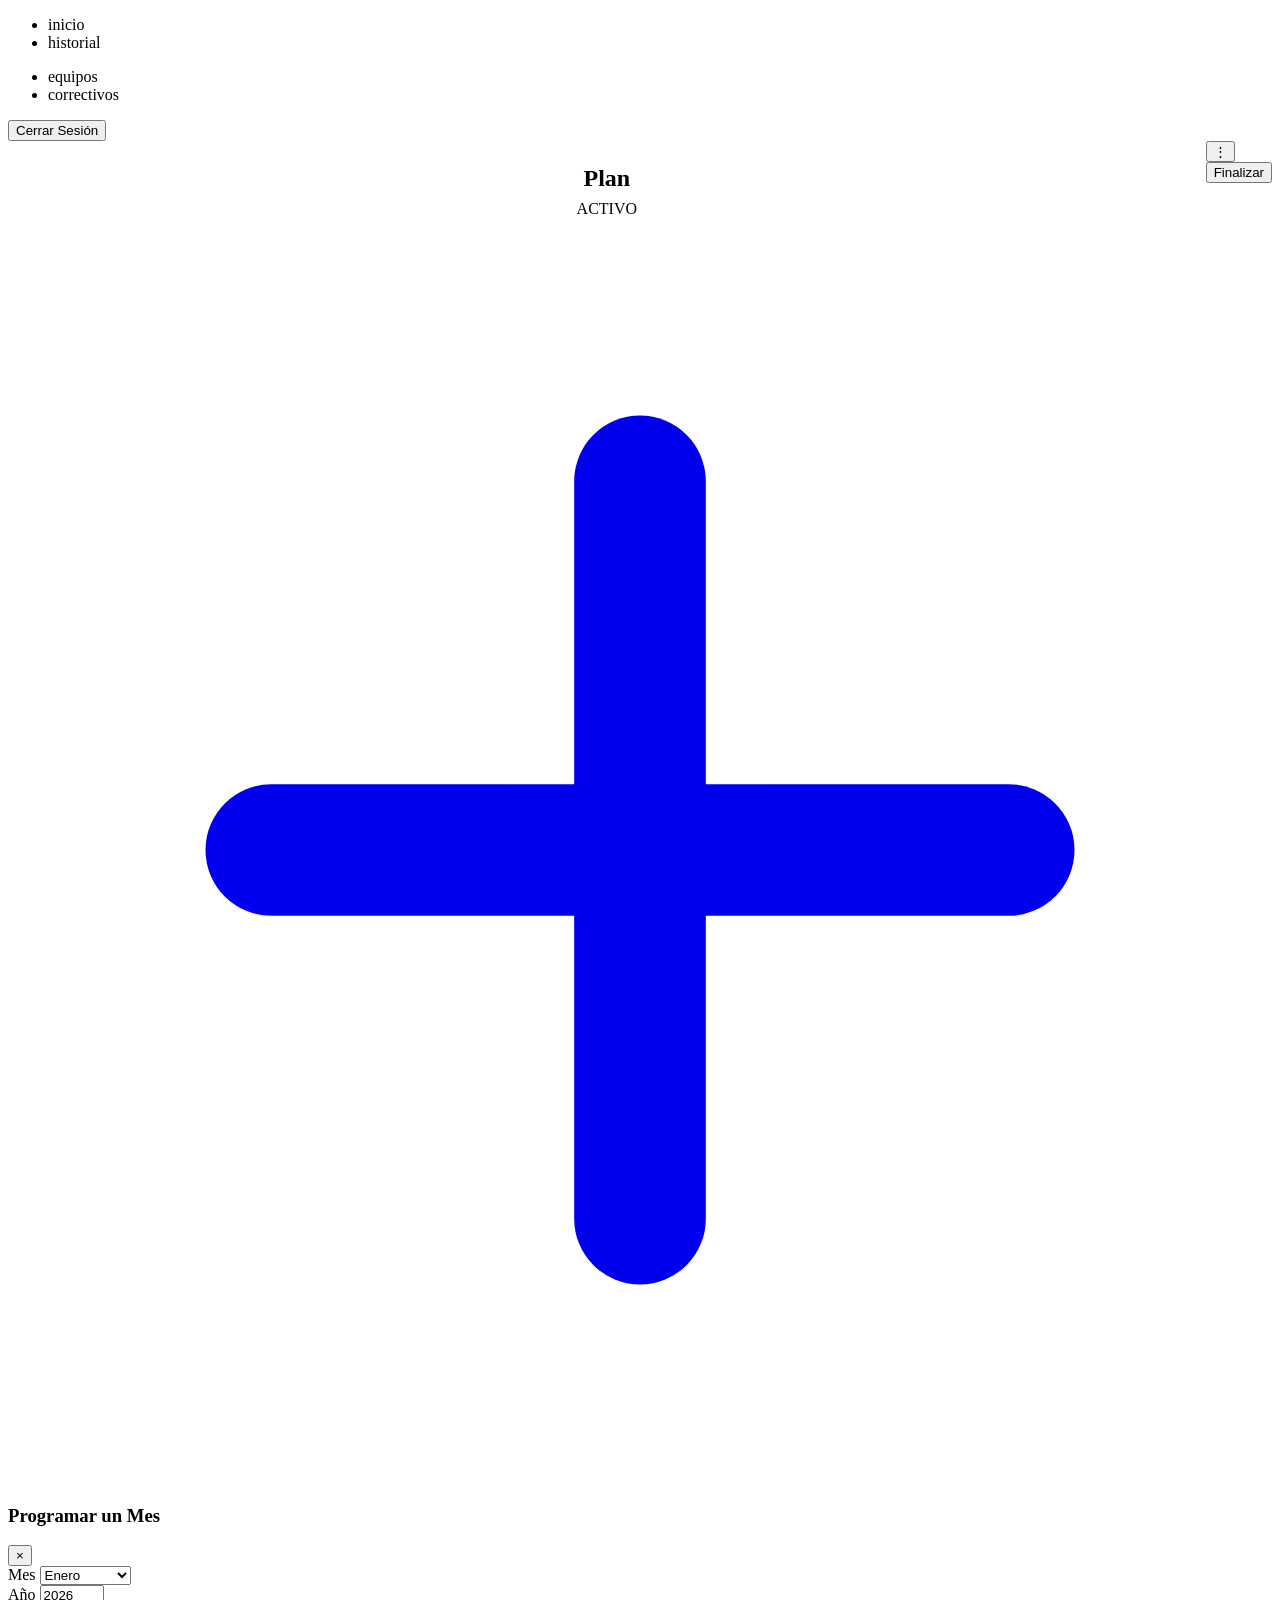
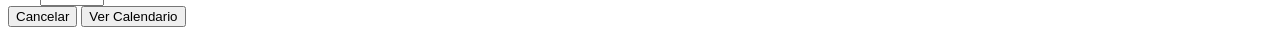
==== planner/target/classes/templates/index.html @ 42845654 "first" ====
<!DOCTYPE html>
<html lang="es" xmlns:th="http://www.thymeleaf.org">
<head>
    <meta charset="UTF-8">
    <meta name="viewport" content="width=device-width, initial-scale=1.0">
    <title>Planificador de Equipos - Dashboard</title>
    <link href="https://fonts.googleapis.com/css2?family=Inter:wght@300;400;500;600;700&display=swap" rel="stylesheet">
    <link rel="stylesheet" th:href="@{/css/dashboard.css}">
</head>
<body>

    <!-- Ambiente interactivo de fondo heredado del login -->
    <div class="background-elements">
        <div class="orb orb-1"></div>
        <div class="orb orb-2"></div>
        <div class="grid-layer"></div>
    </div>

    <!-- Barra de Navegación según el wireframe -->
    <nav class="navbar">
        <div class="nav-group">
            <ul class="nav-links primary-links">
                <li><a th:href="@{/}" class="active">inicio</a></li>
                <li><a th:href="@{/historial}">historial</a></li>
            </ul>
            <ul class="nav-links secondary-links">
                <li><a th:href="@{/equipos}">equipos</a></li>
                <li><a th:href="@{/correctivos}">correctivos</a></li>
            </ul>
        </div>
        
        <form th:action="@{/logout}" method="post" class="logout-form">
            <button type="submit" class="logout-btn">Cerrar Sesión</button>
        </form>
    </nav>

    <!-- Contenedor Principal (Tarjetas) -->
    <main class="dashboard-container">
        <div class="cards-grid">
            
            <!-- Mostrar Planes Activos Guardados (Con Menú de ... en Hover) -->
            <div class="dashboard-card interactive-card plan-wrapper" th:each="plan : ${planesActivos}" style="position: relative; display: flex;">
                <a th:href="@{/calendario(id=${plan.id})}" style="flex: 1; text-decoration: none;">
                    <div class="card-content" style="display: flex; flex-direction: column; justify-content: center; align-items: center; text-align: center; height: 100%;">
                        <h3 style="color: var(--text-light); font-size: 1.5rem; text-transform: capitalize; margin-bottom: 0.5rem;" th:text="${__${'plan_' + plan.id}__}">Plan</h3>
                        <span class="tag-badge badge-normal" th:text="${plan.estado}">ACTIVO</span>
                    </div>
                </a>
                
                <div class="menu-dots-container">
                    <button class="dots-btn" onclick="toggleDots(event, this)">⋮</button>
                    <div class="dots-dropdown">
                        <form th:action="@{/calendario/finalizar}" method="post" onsubmit="return confirm('¿Finalizar este mes?')">
                            <input type="hidden" name="id" th:value="${plan.id}">
                            <button type="submit" class="dropdown-item">Finalizar</button>
                        </form>
                    </div>
                </div>
            </div>
            
            <!-- Tarjeta 2: Botón de Agregar (El Signo de + gigante del mockup) -->
            <a href="#" class="dashboard-card interactive-card card-plus" onclick="openProgModal(event)">
                <div class="card-content">
                    <!-- Icono de '+' grande -->
                    <svg class="card-icon plus" viewBox="0 0 24 24" fill="none" stroke="currentColor" stroke-width="2.5" stroke-linecap="round" stroke-linejoin="round">
                        <line x1="12" y1="5" x2="12" y2="19"></line>
                        <line x1="5" y1="12" x2="19" y2="12"></line>
                    </svg>
                </div>
            </a>

        </div>
    </main>

    <!-- Script para efecto de ratón (glow) en tarjetas idéntico al del login -->
    <script>
        document.addEventListener('DOMContentLoaded', () => {
            // Revisión de errores de la URL (si el mes ya existe activo)
            const urlParams = new URLSearchParams(window.location.search);
            if (urlParams.get('error') === 'existe_activo') {
                alert('¡Ese mes ya se encuentra activo en tu tablero!');
                window.history.replaceState({}, document.title, window.location.pathname);
            }
            
            const cards = document.querySelectorAll('.interactive-card');
            
            cards.forEach(card => {
                card.addEventListener('mousemove', (e) => {
                    const rect = card.getBoundingClientRect();
                    const x = e.clientX - rect.left;
                    const y = e.clientY - rect.top;
                    
                    card.style.setProperty('--mouse-x', `${x}px`);
                    card.style.setProperty('--mouse-y', `${y}px`);
                });
            });
        });
        
        // Logica para menu contextual de tres puntos
        function toggleDots(e, btn) {
            e.preventDefault();
            e.stopPropagation();
            
            // Cerrar todos los menus abiertos
            document.querySelectorAll('.menu-dots-container').forEach(c => {
                if(c !== btn.parentElement) c.classList.remove('active');
            });
            
            const container = btn.parentElement;
            container.classList.toggle('active');
        }

        // Cerrar menú al golpear fuera
        document.addEventListener('click', () => {
            document.querySelectorAll('.menu-dots-container').forEach(c => {
                c.classList.remove('active');
            });
        });
    </script>
    
    <!-- Modal para programar mes -->
    <div class="modal-overlay" id="progModal">
        <div class="modal-content">
            <div class="modal-header">
                <h3>Programar un Mes</h3>
                <button class="close-modal" onclick="closeProgModal()">×</button>
            </div>
            <form id="progForm" action="/calendario" method="get">
                <div class="form-grid">
                    <div class="form-group">
                        <label>Mes</label>
                        <select name="month" class="modal-input" required>
                            <option value="1">Enero</option>
                            <option value="2">Febrero</option>
                            <option value="3">Marzo</option>
                            <option value="4">Abril</option>
                            <option value="5">Mayo</option>
                            <option value="6">Junio</option>
                            <option value="7">Julio</option>
                            <option value="8">Agosto</option>
                            <option value="9">Septiembre</option>
                            <option value="10">Octubre</option>
                            <option value="11">Noviembre</option>
                            <option value="12">Diciembre</option>
                        </select>
                    </div>
                    <div class="form-group">
                        <label>Año</label>
                        <input type="number" name="year" class="modal-input" value="2026" min="2020" max="2100" required>
                    </div>
                </div>
                
                <div class="modal-actions">
                    <button type="button" class="btn-cancel" onclick="closeProgModal()">Cancelar</button>
                    <button type="submit" class="btn-save">Ver Calendario</button>
                </div>
            </form>
        </div>
    </div>
    
    <script>
        function openProgModal(e) {
            e.preventDefault();
            const date = new Date();
            // Select current month
            document.querySelector('select[name="month"]').value = date.getMonth() + 1;
            // Select current year
            document.querySelector('input[name="year"]').value = date.getFullYear();
            
            document.getElementById('progModal').classList.add('active');
        }
        
        function closeProgModal() {
            document.getElementById('progModal').classList.remove('active');
        }
    </script>
</body>
</html>
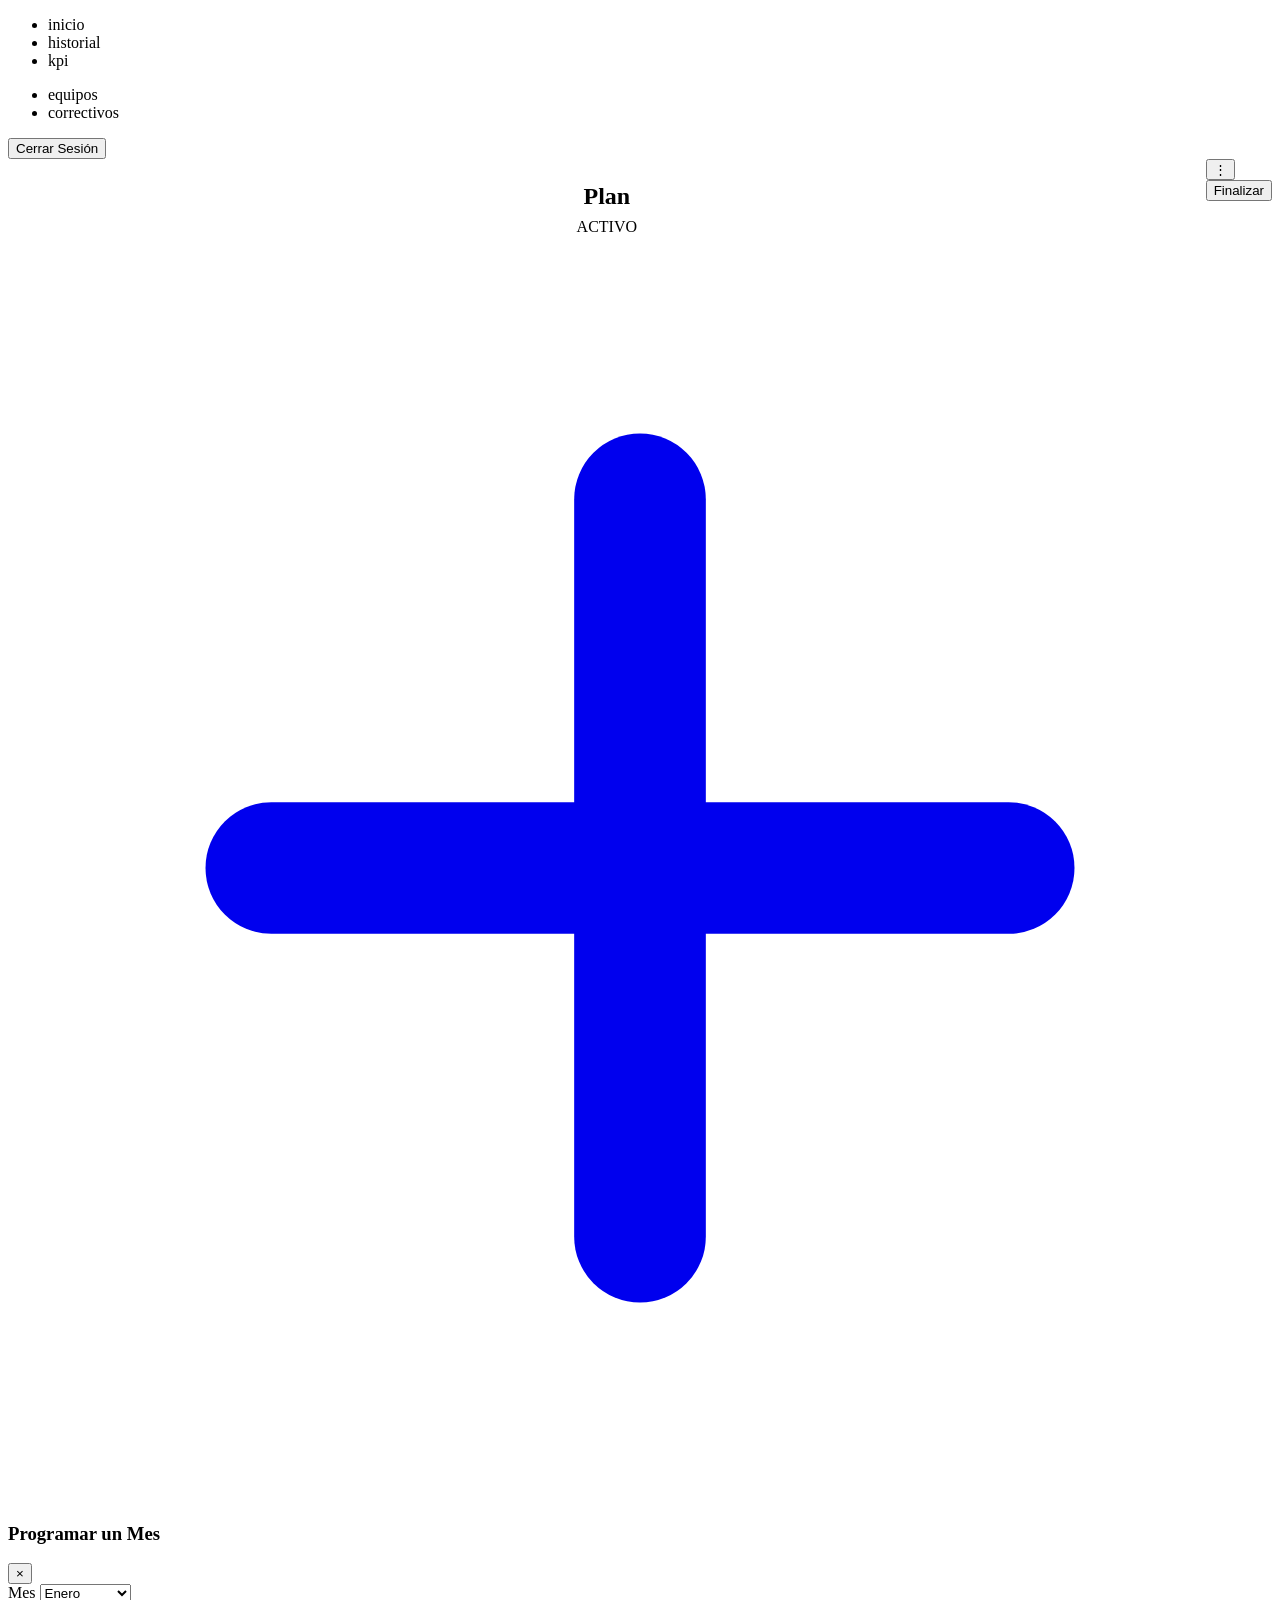
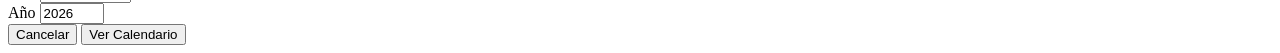
==== commit abca15d6: "implementacion kpi y cosas varias" ====
--- a/planner/target/classes/templates/index.html
+++ b/planner/target/classes/templates/index.html
@@ -22,6 +22,7 @@
             <ul class="nav-links primary-links">
                 <li><a th:href="@{/}" class="active">inicio</a></li>
                 <li><a th:href="@{/historial}">historial</a></li>
+                <li><a th:href="@{/kpi}">kpi</a></li>
             </ul>
             <ul class="nav-links secondary-links">
                 <li><a th:href="@{/equipos}">equipos</a></li>
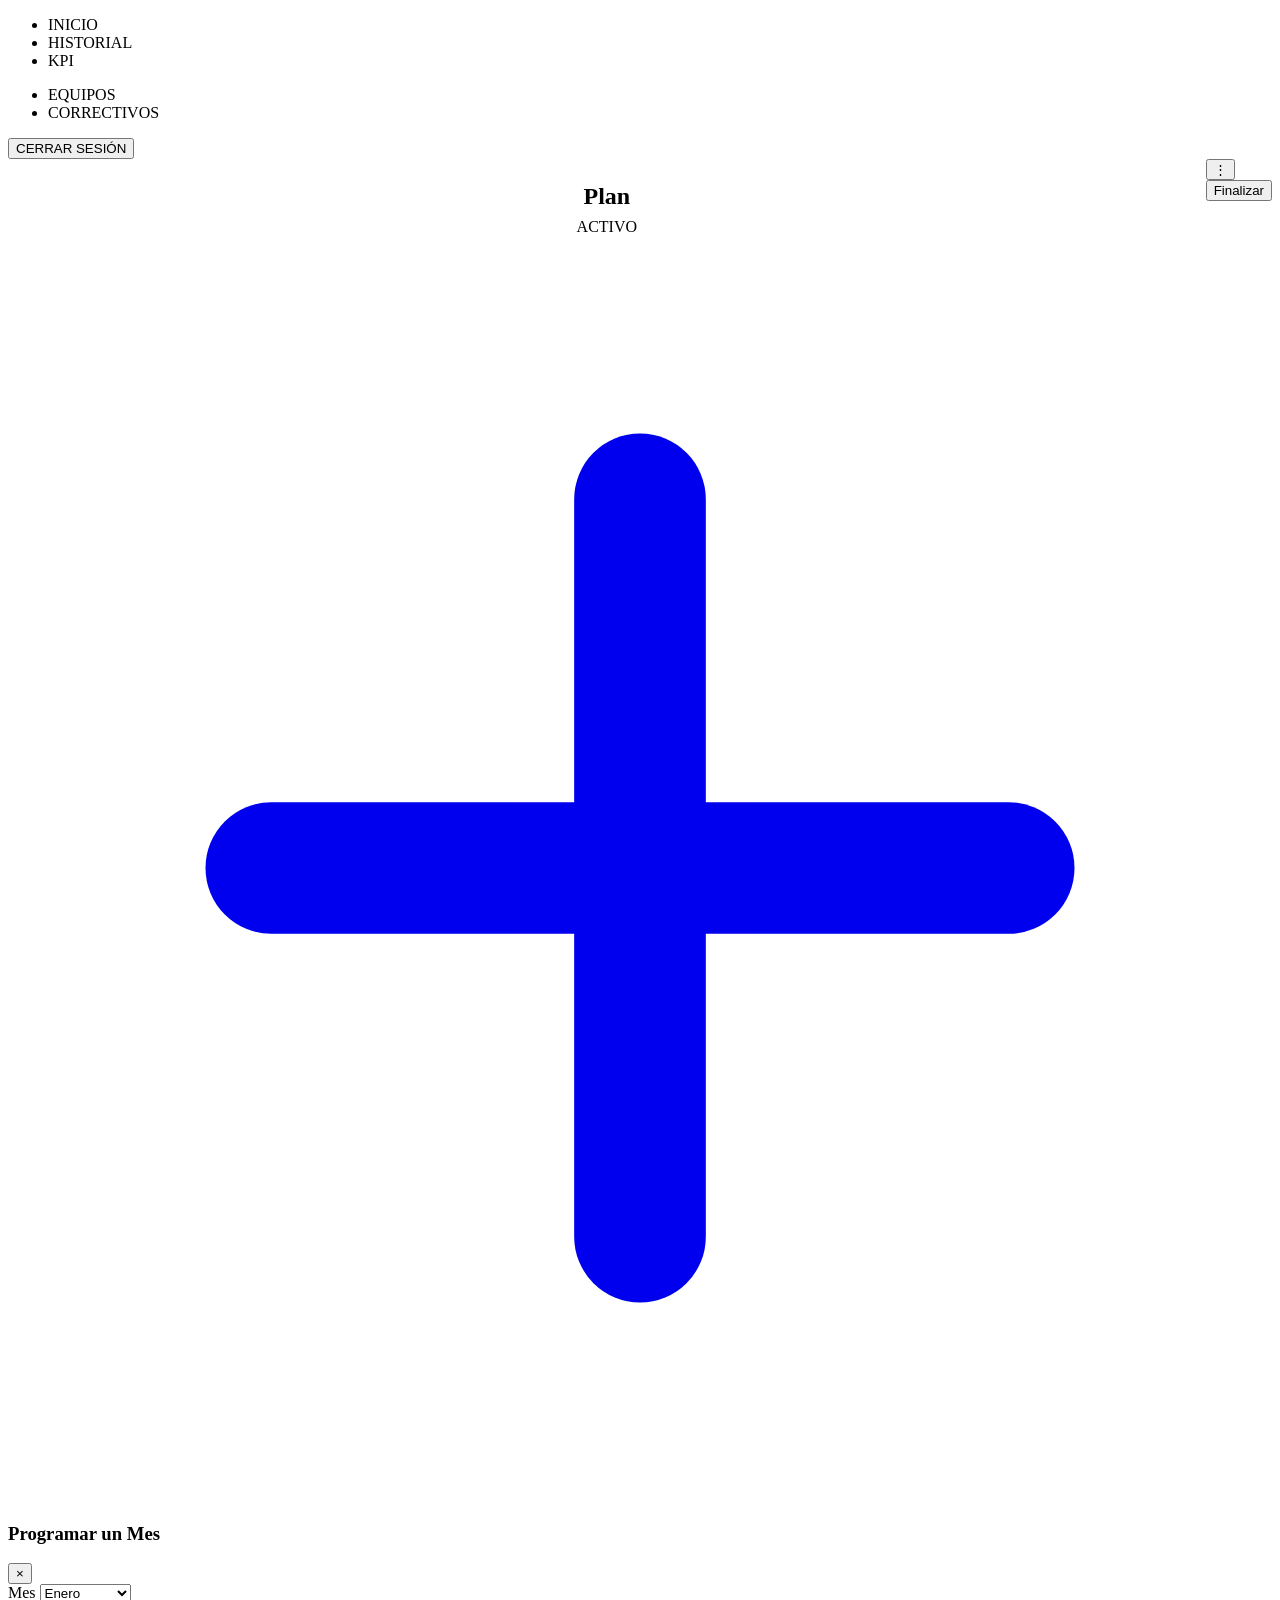
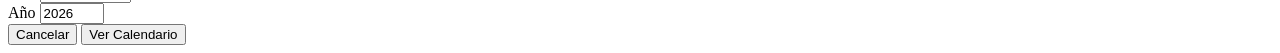
==== commit 62ae7495: "feat: implement dashboard view with active plans list and monthly scheduling modal" ====
--- a/planner/target/classes/templates/index.html
+++ b/planner/target/classes/templates/index.html
@@ -1,5 +1,6 @@
 <!DOCTYPE html>
 <html lang="es" xmlns:th="http://www.thymeleaf.org">
+
 <head>
     <meta charset="UTF-8">
     <meta name="viewport" content="width=device-width, initial-scale=1.0">
@@ -7,6 +8,7 @@
     <link href="https://fonts.googleapis.com/css2?family=Inter:wght@300;400;500;600;700&display=swap" rel="stylesheet">
     <link rel="stylesheet" th:href="@{/css/dashboard.css}">
 </head>
+
 <body>
 
     <!-- Ambiente interactivo de fondo heredado del login -->
@@ -20,50 +22,55 @@
     <nav class="navbar">
         <div class="nav-group">
             <ul class="nav-links primary-links">
-                <li><a th:href="@{/}" class="active">inicio</a></li>
-                <li><a th:href="@{/historial}">historial</a></li>
-                <li><a th:href="@{/kpi}">kpi</a></li>
+                <li><a th:href="@{/}" class="active">INICIO</a></li>
+                <li><a th:href="@{/historial}">HISTORIAL</a></li>
+                <li><a th:href="@{/kpi}">KPI</a></li>
             </ul>
             <ul class="nav-links secondary-links">
-                <li><a th:href="@{/equipos}">equipos</a></li>
-                <li><a th:href="@{/correctivos}">correctivos</a></li>
+                <li><a th:href="@{/equipos}">EQUIPOS</a></li>
+                <li><a th:href="@{/correctivos}">CORRECTIVOS</a></li>
             </ul>
         </div>
-        
+
         <form th:action="@{/logout}" method="post" class="logout-form">
-            <button type="submit" class="logout-btn">Cerrar Sesión</button>
+            <button type="submit" class="logout-btn">CERRAR SESIÓN</button>
         </form>
     </nav>
 
     <!-- Contenedor Principal (Tarjetas) -->
     <main class="dashboard-container">
         <div class="cards-grid">
-            
+
             <!-- Mostrar Planes Activos Guardados (Con Menú de ... en Hover) -->
-            <div class="dashboard-card interactive-card plan-wrapper" th:each="plan : ${planesActivos}" style="position: relative; display: flex;">
+            <div class="dashboard-card interactive-card plan-wrapper" th:each="plan : ${planesActivos}"
+                style="position: relative; display: flex;">
                 <a th:href="@{/calendario(id=${plan.id})}" style="flex: 1; text-decoration: none;">
-                    <div class="card-content" style="display: flex; flex-direction: column; justify-content: center; align-items: center; text-align: center; height: 100%;">
-                        <h3 style="color: var(--text-light); font-size: 1.5rem; text-transform: capitalize; margin-bottom: 0.5rem;" th:text="${__${'plan_' + plan.id}__}">Plan</h3>
+                    <div class="card-content"
+                        style="display: flex; flex-direction: column; justify-content: center; align-items: center; text-align: center; height: 100%;">
+                        <h3 style="color: var(--text-light); font-size: 1.5rem; text-transform: capitalize; margin-bottom: 0.5rem;"
+                            th:text="${__${'plan_' + plan.id}__}">Plan</h3>
                         <span class="tag-badge badge-normal" th:text="${plan.estado}">ACTIVO</span>
                     </div>
                 </a>
-                
+
                 <div class="menu-dots-container">
                     <button class="dots-btn" onclick="toggleDots(event, this)">⋮</button>
                     <div class="dots-dropdown">
-                        <form th:action="@{/calendario/finalizar}" method="post" onsubmit="return confirm('¿Finalizar este mes?')">
+                        <form th:action="@{/calendario/finalizar}" method="post"
+                            onsubmit="return confirm('¿Finalizar este mes?')">
                             <input type="hidden" name="id" th:value="${plan.id}">
                             <button type="submit" class="dropdown-item">Finalizar</button>
                         </form>
                     </div>
                 </div>
             </div>
-            
+
             <!-- Tarjeta 2: Botón de Agregar (El Signo de + gigante del mockup) -->
             <a href="#" class="dashboard-card interactive-card card-plus" onclick="openProgModal(event)">
                 <div class="card-content">
                     <!-- Icono de '+' grande -->
-                    <svg class="card-icon plus" viewBox="0 0 24 24" fill="none" stroke="currentColor" stroke-width="2.5" stroke-linecap="round" stroke-linejoin="round">
+                    <svg class="card-icon plus" viewBox="0 0 24 24" fill="none" stroke="currentColor" stroke-width="2.5"
+                        stroke-linecap="round" stroke-linejoin="round">
                         <line x1="12" y1="5" x2="12" y2="19"></line>
                         <line x1="5" y1="12" x2="19" y2="12"></line>
                     </svg>
@@ -82,31 +89,31 @@
                 alert('¡Ese mes ya se encuentra activo en tu tablero!');
                 window.history.replaceState({}, document.title, window.location.pathname);
             }
-            
+
             const cards = document.querySelectorAll('.interactive-card');
-            
+
             cards.forEach(card => {
                 card.addEventListener('mousemove', (e) => {
                     const rect = card.getBoundingClientRect();
                     const x = e.clientX - rect.left;
                     const y = e.clientY - rect.top;
-                    
+
                     card.style.setProperty('--mouse-x', `${x}px`);
                     card.style.setProperty('--mouse-y', `${y}px`);
                 });
             });
         });
-        
+
         // Logica para menu contextual de tres puntos
         function toggleDots(e, btn) {
             e.preventDefault();
             e.stopPropagation();
-            
+
             // Cerrar todos los menus abiertos
             document.querySelectorAll('.menu-dots-container').forEach(c => {
-                if(c !== btn.parentElement) c.classList.remove('active');
+                if (c !== btn.parentElement) c.classList.remove('active');
             });
-            
+
             const container = btn.parentElement;
             container.classList.toggle('active');
         }
@@ -118,7 +125,7 @@
             });
         });
     </script>
-    
+
     <!-- Modal para programar mes -->
     <div class="modal-overlay" id="progModal">
         <div class="modal-content">
@@ -147,10 +154,11 @@
                     </div>
                     <div class="form-group">
                         <label>Año</label>
-                        <input type="number" name="year" class="modal-input" value="2026" min="2020" max="2100" required>
+                        <input type="number" name="year" class="modal-input" value="2026" min="2020" max="2100"
+                            required>
                     </div>
                 </div>
-                
+
                 <div class="modal-actions">
                     <button type="button" class="btn-cancel" onclick="closeProgModal()">Cancelar</button>
                     <button type="submit" class="btn-save">Ver Calendario</button>
@@ -158,7 +166,7 @@
             </form>
         </div>
     </div>
-    
+
     <script>
         function openProgModal(e) {
             e.preventDefault();
@@ -167,13 +175,14 @@
             document.querySelector('select[name="month"]').value = date.getMonth() + 1;
             // Select current year
             document.querySelector('input[name="year"]').value = date.getFullYear();
-            
+
             document.getElementById('progModal').classList.add('active');
         }
-        
+
         function closeProgModal() {
             document.getElementById('progModal').classList.remove('active');
         }
     </script>
 </body>
-</html>
+
+</html>
